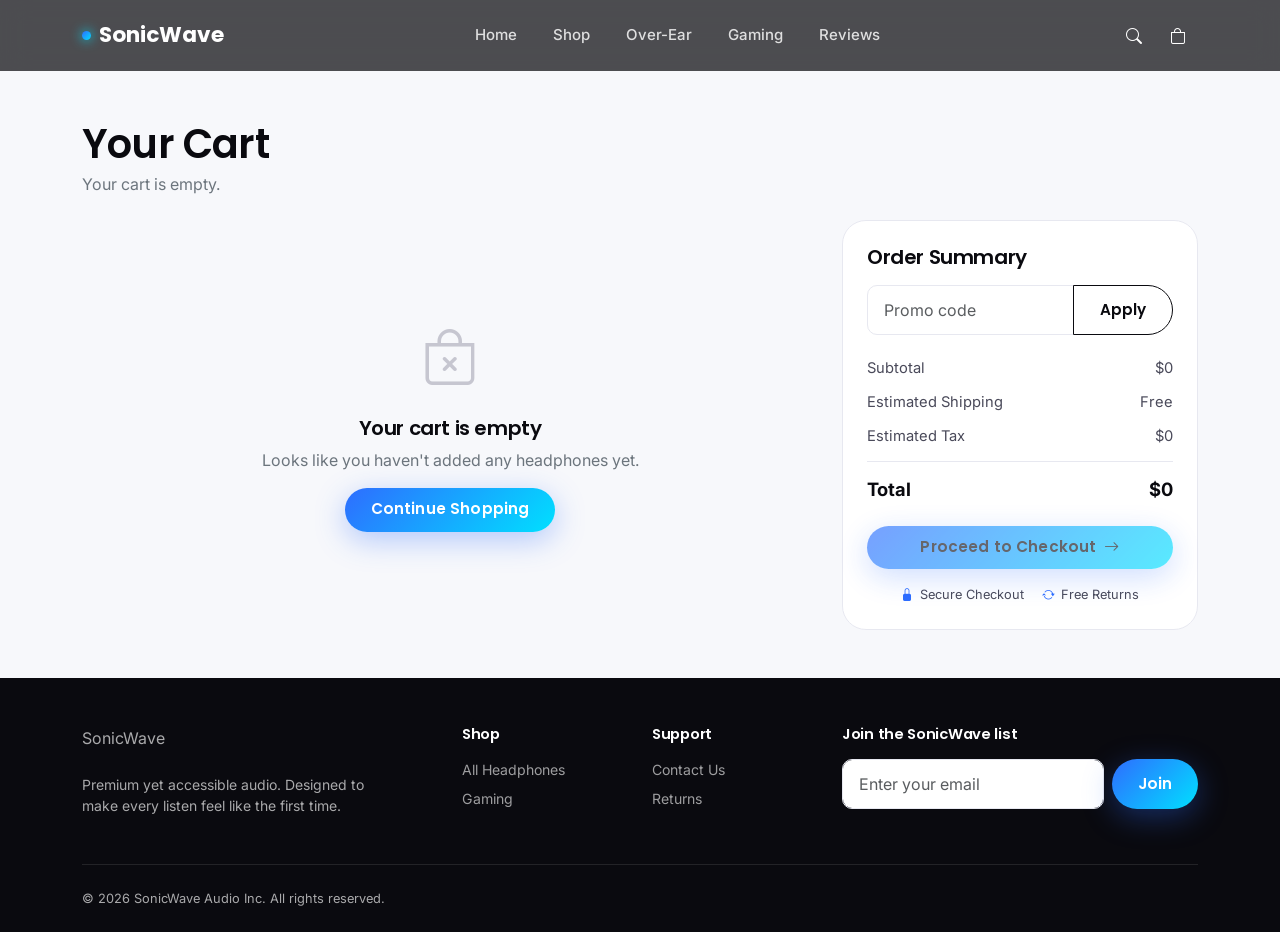
==== cart.html @ 08d79854 "Initial commit" ====
<!DOCTYPE html>
<html lang="en">
<head>
<meta charset="UTF-8">
<meta name="viewport" content="width=device-width, initial-scale=1.0">
<title>Your Cart — SonicWave</title>
<link rel="icon" href="images/favicon.png">
<link rel="preconnect" href="https://fonts.googleapis.com">
<link href="https://fonts.googleapis.com/css2?family=Poppins:wght@500;600;700;800&family=Inter:wght@400;500;600;700&display=swap" rel="stylesheet">
<link href="https://cdn.jsdelivr.net/npm/bootstrap@5.3.3/dist/css/bootstrap.min.css" rel="stylesheet">
<link rel="stylesheet" href="https://cdn.jsdelivr.net/npm/bootstrap-icons@1.11.3/font/bootstrap-icons.css">
<link rel="stylesheet" href="css/style.css">
</head>
<body>

<!-- ============================== NAVBAR ============================== -->
<nav class="navbar navbar-expand-lg navbar-sonic fixed-top">
  <div class="container">
    <a class="navbar-brand" href="index.html"><span class="brand-dot"></span>SonicWave</a>
    <div class="collapse navbar-collapse d-none d-lg-flex">
      <ul class="navbar-nav mx-auto gap-1">
        <li class="nav-item"><a class="nav-link" href="index.html">Home</a></li>
        <li class="nav-item"><a class="nav-link" href="shop.html">Shop</a></li>
        <li class="nav-item"><a class="nav-link" href="shop.html?category=Over-Ear">Over-Ear</a></li>
        <li class="nav-item"><a class="nav-link" href="shop.html?category=Gaming">Gaming</a></li>
        <li class="nav-item"><a class="nav-link" href="index.html#reviews">Reviews</a></li>
      </ul>
    </div>
    <div class="d-flex align-items-center gap-1">
      <a href="shop.html" class="icon-link d-none d-md-inline-flex" aria-label="Search"><i class="bi bi-search"></i></a>
      <a href="cart.html" class="icon-link" aria-label="Cart">
        <i class="bi bi-bag"></i>
        <span class="cart-badge js-cart-count">0</span>
      </a>
      <button class="navbar-toggler d-lg-none" type="button" data-bs-toggle="offcanvas" data-bs-target="#navMenu" aria-label="Toggle navigation">
        <i class="bi bi-list fs-2"></i>
      </button>
    </div>
  </div>
</nav>

<div class="offcanvas offcanvas-start offcanvas-sonic" tabindex="-1" id="navMenu">
  <div class="offcanvas-header">
    <span class="navbar-brand"><span class="brand-dot"></span>SonicWave</span>
    <button type="button" class="btn-close btn-close-white" data-bs-dismiss="offcanvas" aria-label="Close"></button>
  </div>
  <div class="offcanvas-body">
    <ul class="navbar-nav">
      <li class="nav-item"><a class="nav-link" href="index.html">Home</a></li>
      <li class="nav-item"><a class="nav-link" href="shop.html">Shop All</a></li>
      <li class="nav-item"><a class="nav-link" href="cart.html">Cart</a></li>
      <li class="nav-item"><a class="nav-link" href="checkout.html">Checkout</a></li>
    </ul>
  </div>
</div>

<main style="padding-top:120px;" class="pb-5">
  <div class="container">
    <h1 class="mb-1">Your Cart</h1>
    <p class="text-secondary mb-4" id="cartSubtitle">Loading your items…</p>

    <div class="row g-4" id="cartLayout">
      <!-- ===== Cart Items ===== -->
      <div class="col-lg-8">
        <div id="cartItemsWrap"></div>

        <div id="emptyCartState" class="empty-state d-none">
          <i class="bi bi-bag-x"></i>
          <h5 class="mt-3">Your cart is empty</h5>
          <p class="text-secondary">Looks like you haven't added any headphones yet.</p>
          <a href="shop.html" class="btn btn-primary-gradient">Continue Shopping</a>
        </div>

        <a href="shop.html" class="btn btn-outline-dark-pill mt-2" id="continueShoppingBtn"><i class="bi bi-arrow-left me-2"></i>Continue Shopping</a>
      </div>

      <!-- ===== Order Summary ===== -->
      <div class="col-lg-4">
        <div class="summary-card">
          <h5 class="mb-3">Order Summary</h5>
          <div class="input-group mb-3">
            <input type="text" class="form-control promo-input" placeholder="Promo code" id="promoInput" style="border-top-right-radius:0;border-bottom-right-radius:0;">
            <button class="btn btn-outline-dark-pill" style="border-top-left-radius:0;border-bottom-left-radius:0;" id="applyPromoBtn">Apply</button>
          </div>
          <div class="summary-row"><span>Subtotal</span><span id="sumSubtotal">$0.00</span></div>
          <div class="summary-row"><span>Estimated Shipping</span><span id="sumShipping">$0.00</span></div>
          <div class="summary-row"><span>Estimated Tax</span><span id="sumTax">$0.00</span></div>
          <div class="summary-row text-success d-none" id="sumDiscountRow"><span>Discount</span><span id="sumDiscount">-$0.00</span></div>
          <div class="summary-row total"><span>Total</span><span id="sumTotal">$0.00</span></div>
          <a href="checkout.html" class="btn btn-primary-gradient w-100 mt-3" id="checkoutBtn">Proceed to Checkout <i class="bi bi-arrow-right ms-1"></i></a>
          <div class="trust-badges-row mt-3 justify-content-center">
            <span class="tb-item"><i class="bi bi-lock-fill"></i> Secure Checkout</span>
            <span class="tb-item"><i class="bi bi-arrow-repeat"></i> Free Returns</span>
          </div>
        </div>
      </div>
    </div>
  </div>
</main>

<!-- ============================== FOOTER ============================== -->
<footer class="footer-sonic pt-5 pb-4">
  <div class="container">
    <div class="row g-4">
      <div class="col-lg-4">
        <span class="navbar-brand mb-3 d-inline-flex"><span class="brand-dot"></span>SonicWave</span>
        <p class="small mt-2" style="max-width:320px;">Premium yet accessible audio. Designed to make every listen feel like the first time.</p>
      </div>
      <div class="col-lg-2 col-6">
        <h6>Shop</h6>
        <a href="shop.html">All Headphones</a>
        <a href="shop.html?category=Gaming">Gaming</a>
      </div>
      <div class="col-lg-2 col-6">
        <h6>Support</h6>
        <a href="#">Contact Us</a>
        <a href="#">Returns</a>
      </div>
      <div class="col-lg-4">
        <h6>Join the SonicWave list</h6>
        <form class="js-newsletter-form d-flex gap-2">
          <input type="email" class="form-control" placeholder="Enter your email" required>
          <button class="btn btn-primary-gradient" type="submit">Join</button>
        </form>
      </div>
    </div>
    <div class="footer-bottom">© 2026 SonicWave Audio Inc. All rights reserved.</div>
  </div>
</footer>

<script src="https://cdn.jsdelivr.net/npm/bootstrap@5.3.3/dist/js/bootstrap.bundle.min.js"></script>
<script src="js/main.js"></script>
<script>
  let appliedDiscount = 0;

  function renderCart() {
    const cart = swGetCart();
    const wrap = document.getElementById('cartItemsWrap');
    const empty = document.getElementById('emptyCartState');
    const continueBtn = document.getElementById('continueShoppingBtn');
    const checkoutBtn = document.getElementById('checkoutBtn');

    if (cart.length === 0) {
      wrap.innerHTML = '';
      empty.classList.remove('d-none');
      continueBtn.classList.add('d-none');
      checkoutBtn.classList.add('disabled');
      checkoutBtn.setAttribute('aria-disabled', 'true');
      document.getElementById('cartSubtitle').textContent = 'Your cart is empty.';
    } else {
      empty.classList.add('d-none');
      continueBtn.classList.remove('d-none');
      checkoutBtn.classList.remove('disabled');
      document.getElementById('cartSubtitle').textContent = `${swCartCount()} item${swCartCount() > 1 ? 's' : ''} in your cart`;

      wrap.innerHTML = cart.map(item => {
        const p = swGetProduct(item.id);
        if (!p) return '';
        const variant = p.variants.color.find(c => c.key === item.color) || p.variants.color[0];
        const tone = 'tone-' + p.tone;
        const lineTotal = p.price * item.qty;
        return `
        <div class="cart-line d-flex gap-3" data-id="${item.id}" data-color="${item.color}">
          <a href="product.html?id=${p.id}" class="product-media cl-media ${tone}">
            <img src="${swMainImage(p)}" alt="${p.name}" loading="lazy">
          </a>
          <div class="flex-grow-1">
            <div class="d-flex justify-content-between">
              <div>
                <a href="product.html?id=${p.id}" class="text-decoration-none text-dark"><h6 class="mb-1 fw-semibold">${p.name}</h6></a>
                <div class="small text-secondary mb-1">Color: ${variant.label}</div>
                <div class="fw-semibold">${swFormatPrice(p.price)}</div>
              </div>
              <button class="btn-ghost-icon remove-item-btn" aria-label="Remove item"><i class="bi bi-trash3"></i></button>
            </div>
            <div class="d-flex justify-content-between align-items-center mt-2">
              <div class="qty-stepper">
                <button type="button" class="qty-dec">−</button>
                <input type="text" class="qty-val" value="${item.qty}" readonly>
                <button type="button" class="qty-inc">+</button>
              </div>
              <div class="fw-bold line-total">${swFormatPrice(lineTotal)}</div>
            </div>
          </div>
        </div>`;
      }).join('');

      // Wire up per-line events
      wrap.querySelectorAll('.cart-line').forEach(line => {
        const id = line.dataset.id, color = line.dataset.color;
        line.querySelector('.qty-inc').addEventListener('click', () => {
          const item = swGetCart().find(i => i.id === id && i.color === color);
          swUpdateQty(id, color, item.qty + 1);
          renderCart();
        });
        line.querySelector('.qty-dec').addEventListener('click', () => {
          const item = swGetCart().find(i => i.id === id && i.color === color);
          swUpdateQty(id, color, Math.max(1, item.qty - 1));
          renderCart();
        });
        line.querySelector('.remove-item-btn').addEventListener('click', () => {
          swRemoveFromCart(id, color);
          renderCart();
        });
      });
    }

    updateSummary();
  }

  function updateSummary() {
    const subtotal = swCartSubtotal();
    const shipping = subtotal === 0 ? 0 : (subtotal >= 75 ? 0 : 8.99);
    const tax = subtotal * 0.07;
    const discount = subtotal * appliedDiscount;
    const total = Math.max(0, subtotal + shipping + tax - discount);

    document.getElementById('sumSubtotal').textContent = swFormatPrice(subtotal);
    document.getElementById('sumShipping').textContent = shipping === 0 ? 'Free' : swFormatPrice(shipping);
    document.getElementById('sumTax').textContent = swFormatPrice(tax);
    document.getElementById('sumTotal').textContent = swFormatPrice(total);

    const discRow = document.getElementById('sumDiscountRow');
    if (discount > 0) {
      discRow.classList.remove('d-none');
      document.getElementById('sumDiscount').textContent = '-' + swFormatPrice(discount);
    } else {
      discRow.classList.add('d-none');
    }
  }

  document.getElementById('applyPromoBtn').addEventListener('click', () => {
    const code = document.getElementById('promoInput').value.trim().toUpperCase();
    if (code === 'SONIC10') {
      appliedDiscount = 0.10;
      swShowToast('Promo applied', '10% off your order');
    } else if (code) {
      appliedDiscount = 0;
      swShowToast('Invalid code', 'Try SONIC10 for 10% off');
    }
    updateSummary();
  });

  renderCart();
</script>
</body>
</html>
---- css/style.css ----
/* ==========================================================================
   SonicWave — Design System
   ========================================================================== */

:root {
  /* Colors */
  --sw-black: #0a0a0f;
  --sw-charcoal: #14141c;
  --sw-charcoal-2: #1c1c26;
  --sw-gray-900: #1f1f2b;
  --sw-gray-700: #4a4a5a;
  --sw-gray-500: #7d7d8f;
  --sw-gray-300: #c6c6d0;
  --sw-gray-100: #f1f1f6;
  --sw-white: #ffffff;

  --sw-blue: #2e6dff;
  --sw-cyan: #00e0ff;
  --sw-purple: #7b2fff;
  --sw-pink: #ff2fb0;

  --sw-gradient-primary: linear-gradient(135deg, var(--sw-blue) 0%, var(--sw-cyan) 100%);
  --sw-gradient-accent: linear-gradient(135deg, var(--sw-purple) 0%, var(--sw-blue) 50%, var(--sw-cyan) 100%);
  --sw-gradient-dark: linear-gradient(160deg, #0a0a0f 0%, #14141c 60%, #1a1a2e 100%);
  --sw-gradient-radial: radial-gradient(circle at 20% 20%, rgba(46,109,255,0.35), transparent 45%),
                        radial-gradient(circle at 80% 30%, rgba(0,224,255,0.25), transparent 40%),
                        radial-gradient(circle at 50% 90%, rgba(123,47,255,0.25), transparent 45%);

  --sw-bg: #f7f8fb;
  --sw-surface: #ffffff;
  --sw-border: #e7e8f0;

  /* Typography */
  --font-heading: 'Poppins', sans-serif;
  --font-body: 'Inter', sans-serif;

  /* Spacing (8px grid) */
  --sp-1: 8px;
  --sp-2: 16px;
  --sp-3: 24px;
  --sp-4: 32px;
  --sp-5: 48px;
  --sp-6: 64px;
  --sp-7: 96px;

  /* Radius & Shadow */
  --radius-sm: 10px;
  --radius-md: 16px;
  --radius-lg: 24px;
  --radius-pill: 999px;

  --shadow-sm: 0 2px 8px rgba(10,10,15,0.06);
  --shadow-md: 0 8px 24px rgba(10,10,15,0.10);
  --shadow-lg: 0 20px 48px rgba(10,10,15,0.16);
  --shadow-glow: 0 8px 30px rgba(46,109,255,0.35);
}

/* ==========================================================================
   Base
   ========================================================================== */

* { box-sizing: border-box; }

html { scroll-behavior: smooth; }

body {
  font-family: var(--font-body);
  color: var(--sw-charcoal);
  background: var(--sw-bg);
  -webkit-font-smoothing: antialiased;
}

h1, h2, h3, h4, h5, h6, .font-heading {
  font-family: var(--font-heading);
  font-weight: 600;
  letter-spacing: -0.02em;
  color: var(--sw-black);
}

a { text-decoration: none; }

.text-gradient {
  background: var(--sw-gradient-accent);
  -webkit-background-clip: text;
  background-clip: text;
  color: transparent;
}

.section-eyebrow {
  font-family: var(--font-heading);
  font-weight: 600;
  font-size: 0.78rem;
  letter-spacing: 0.14em;
  text-transform: uppercase;
  color: var(--sw-blue);
}

.section-pad { padding-top: var(--sp-7); padding-bottom: var(--sp-7); }
.icon-link>.bi{
  height: unset;
}
@media (max-width: 767px) {
  .section-pad { padding-top: var(--sp-5); padding-bottom: var(--sp-5); }
}

.bg-dark-gradient { background: var(--sw-gradient-dark); }
.bg-surface-alt { background: var(--sw-gray-100); }

/* ==========================================================================
   Buttons
   ========================================================================== */

.btn {
  font-family: var(--font-heading);
  font-weight: 600;
  border-radius: var(--radius-pill);
  padding: 0.65rem 1.6rem;
  transition: transform 0.2s ease, box-shadow 0.2s ease, background 0.2s ease, color 0.2s ease;
  letter-spacing: 0.01em;
  font-size: 0.95rem;
}

.btn-sm { padding: 0.45rem 1rem; font-size: 0.8rem; }
.btn-lg { padding: 0.85rem 2rem; font-size: 1rem; }
@media (max-width: 480px) {
  .btn { padding: 0.55rem 1.3rem; font-size: 0.88rem; }
  .btn-lg { padding: 0.75rem 1.5rem; font-size: 0.9rem; }
}

.btn-primary-gradient {
  background: var(--sw-gradient-primary);
  border: none;
  color: #fff;
  box-shadow: var(--shadow-glow);
}
.btn-primary-gradient:hover,
.btn-primary-gradient:focus {
  color: #fff;
  transform: translateY(-2px);
  box-shadow: 0 14px 34px rgba(46,109,255,0.45);
}
.btn-primary-gradient:active { transform: translateY(0); }

.btn-dark-pill {
  background: var(--sw-black);
  border: 1px solid var(--sw-black);
  color: #fff;
}
.btn-dark-pill:hover { background: #000; color: #fff; transform: translateY(-2px); box-shadow: var(--shadow-md); }

.btn-outline-light-pill {
  background: transparent;
  border: 1.5px solid rgba(255,255,255,0.5);
  color: #fff;
}
.btn-outline-light-pill:hover { background: rgba(255,255,255,0.12); border-color: #fff; color: #fff; transform: translateY(-2px); }

.btn-outline-dark-pill {
  background: transparent;
  border: 1.5px solid var(--sw-black);
  color: var(--sw-black);
}
.btn-outline-dark-pill:hover { background: var(--sw-black); color: #fff; transform: translateY(-2px); }

.btn-ghost-icon {
  background: var(--sw-gray-100);
  border: none;
  border-radius: 50%;
  width: 42px;
  height: 42px;
  display: inline-flex;
  align-items: center;
  justify-content: center;
  transition: background 0.2s ease, transform 0.2s ease;
  color: var(--sw-black);
}
.btn-ghost-icon:hover { background: var(--sw-gray-300); transform: translateY(-1px); }

/* ==========================================================================
   Navbar
   ========================================================================== */

.navbar-sonic {
  background: rgba(10,10,15,0.72);
  backdrop-filter: blur(14px);
  -webkit-backdrop-filter: blur(14px);
  padding-top: 0.9rem;
  padding-bottom: 0.9rem;
  transition: background 0.25s ease, padding 0.25s ease, box-shadow .25s ease;
}
.navbar-sonic.is-scrolled {
  background: rgba(10,10,15,0.92);
  box-shadow: 0 6px 24px rgba(0,0,0,0.25);
  padding-top: 0.55rem;
  padding-bottom: 0.55rem;
}
.navbar-sonic .navbar-brand {
  font-family: var(--font-heading);
  font-weight: 700;
  font-size: 1.35rem;
  color: #fff;
  display: flex;
  align-items: center;
  gap: 8px;
}
.navbar-sonic .navbar-brand .brand-dot {
  width: 9px; height: 9px; border-radius: 50%;
  background: var(--sw-gradient-primary);
  box-shadow: 0 0 12px var(--sw-cyan);
}
.navbar-sonic .nav-link {
  color: rgba(255,255,255,0.82);
  font-weight: 500;
  font-size: 0.94rem;
  padding: 0.5rem 1rem !important;
  position: relative;
}
.navbar-sonic .nav-link:hover,
.navbar-sonic .nav-link.active { color: #fff; }
.navbar-sonic .nav-link.active::after {
  content: '';
  position: absolute;
  left: 1rem; right: 1rem; bottom: 0.15rem;
  height: 2px;
  background: var(--sw-gradient-primary);
  border-radius: 2px;
}
.navbar-sonic .icon-link {
  color: #fff;
  position: relative;
  display: inline-flex;
  align-items: center;
  justify-content: center;
  width: 40px; height: 40px;
  border-radius: 50%;
  transition: background 0.2s ease;
}
.navbar-sonic .icon-link:hover { background: rgba(255,255,255,0.1); }
.cart-badge {
  position: absolute;
  top: 2px; right: 2px;
  background: var(--sw-gradient-primary);
  color: #fff;
  font-size: 0.62rem;
  font-weight: 700;
  min-width: 17px;
  height: 17px;
  border-radius: 50%;
  display: flex;
  align-items: center;
  justify-content: center;
  padding: 0 3px;
}
.navbar-sonic .navbar-toggler { border: none; color: #fff; padding: 0.25rem; }
.navbar-sonic .navbar-toggler:focus { box-shadow: none; }
.offcanvas-sonic { background: var(--sw-black); color: #fff; }
.offcanvas-sonic .nav-link { color: rgba(255,255,255,0.85); font-size: 1.05rem; padding: 0.7rem 0 !important; }
.offcanvas-sonic .nav-link:hover { color: var(--sw-cyan); }

/* ==========================================================================
   Hero
   ========================================================================== */

.hero-sonic {
  position: relative;
  background: var(--sw-gradient-dark);
  overflow: hidden;
  padding-top: 160px;
  padding-bottom: 100px;
  color: #fff;
}
.hero-sonic h1 {
  font-size: clamp(1.8rem, 4vw, 3.9rem);
}
@media (max-width: 767px) {
  .hero-sonic { padding-top: 118px; padding-bottom: 64px; }
  .hero-sonic h1 { font-size: 1.9rem; }
  .hero-sonic p.lead { font-size: 1rem; }
}
.hero-sonic::before {
  content: '';
  position: absolute;
  inset: 0;
  background: var(--sw-gradient-radial);
  pointer-events: none;
}
.hero-sonic .hero-badge {
  display: inline-flex;
  align-items: center;
  gap: 8px;
  background: rgba(255,255,255,0.08);
  border: 1px solid rgba(255,255,255,0.16);
  padding: 0.4rem 0.9rem;
  border-radius: var(--radius-pill);
  font-size: 0.82rem;
  color: var(--sw-gray-300);
}
.hero-sonic h1 {
  color: #fff;
  font-size: clamp(2.3rem, 5vw, 3.9rem);
  line-height: 1.08;
}
.hero-sonic p.lead { color: var(--sw-gray-300); font-size: 1.15rem; }

.hero-art {
  position: relative;
  aspect-ratio: 1 / 1;
  border-radius: 50%;
  background: radial-gradient(circle at 35% 30%, rgba(0,224,255,0.35), rgba(123,47,255,0.15) 55%, transparent 75%);
  display: flex;
  align-items: center;
  justify-content: center;
}
.hero-art .glow-ring {
  position: absolute;
  inset: 6%;
  border-radius: 50%;
  border: 1px dashed rgba(255,255,255,0.18);
  animation: spin 30s linear infinite;
}
.hero-art img {
  width: 80%; height: 80%;
  object-fit: cover;
  border-radius: 50%;
  border: 6px solid rgba(255,255,255,0.15);
  filter: drop-shadow(0 20px 40px rgba(0,224,255,0.35));
}
@keyframes spin { from { transform: rotate(0deg);} to { transform: rotate(360deg);} }

.stat-pill {
  background: rgba(255,255,255,0.06);
  border: 1px solid rgba(255,255,255,0.12);
  border-radius: var(--radius-md);
  padding: var(--sp-2);
}
.stat-pill .stat-num { font-family: var(--font-heading); font-weight: 700; font-size: 1.5rem; color: #fff; }
.stat-pill .stat-label { color: var(--sw-gray-300); font-size: 0.82rem; }
@media (max-width: 480px) {
  .stat-pill { padding: 10px 6px; }
  .stat-pill .stat-num { font-size: 1.15rem; }
  .stat-pill .stat-label { font-size: 0.68rem; }
}

/* Trust bar */
.trust-bar { background: var(--sw-black); border-top: 1px solid rgba(255,255,255,0.08); }
.trust-item { color: rgba(255,255,255,0.85); display: flex; align-items: center; gap: 12px; }
.trust-item i { font-size: 1.35rem; color: var(--sw-cyan); }
.trust-item .t-title { font-weight: 600; font-size: 0.9rem; color: #fff; }
.trust-item .t-sub { font-size: 0.78rem; color: var(--sw-gray-500); }

/* Value props */
.value-card {
  background: var(--sw-surface);
  border: 1px solid var(--sw-border);
  border-radius: var(--radius-lg);
  padding: var(--sp-4);
  height: 100%;
  transition: transform 0.25s ease, box-shadow 0.25s ease, border-color .25s ease;
}
.value-card:hover { transform: translateY(-6px); box-shadow: var(--shadow-lg); border-color: transparent; }
.value-icon {
  width: 56px; height: 56px;
  border-radius: 16px;
  background: var(--sw-gradient-primary);
  display: flex; align-items: center; justify-content: center;
  color: #fff; font-size: 1.5rem;
  margin-bottom: var(--sp-2);
}

/* ==========================================================================
   Product visuals (SVG art tiles, no external images)
   ========================================================================== */

.product-media {
  position: relative;
  border-radius: var(--radius-lg);
  overflow: hidden;
  display: flex;
  align-items: center;
  justify-content: center;
  aspect-ratio: 1 / 1;
}
.product-media img { width: 100%; height: 100%; object-fit: cover; display: block; }
.product-media.tone-1 { background: linear-gradient(150deg,#e8f3ff,#dbeeff); }
.product-media.tone-2 { background: linear-gradient(150deg,#eee6ff,#e3d9ff); }
.product-media.tone-3 { background: linear-gradient(150deg,#e6fbff,#d3f4ff); }
.product-media.tone-4 { background: linear-gradient(150deg,#ffe9f2,#ffd9ec); }
.product-media.tone-5 { background: linear-gradient(150deg,#111420,#1c2030); }
.product-media.tone-6 { background: linear-gradient(150deg,#fff3e2,#ffe6c2); }
.variant-tint {
  position: absolute; inset: 0;
  mix-blend-mode: multiply;
  opacity: 0.22;
  transition: background 0.25s ease;
  pointer-events: none;
}
.gallery-nav {
  position: absolute; top: 50%; transform: translateY(-50%);
  width: 40px; height: 40px; border-radius: 50%;
  background: rgba(255,255,255,0.9); border: none;
  display: flex; align-items: center; justify-content: center;
  color: var(--sw-black); z-index: 2;
  transition: background 0.2s ease, transform 0.2s ease;
}
.gallery-nav:hover { background: #fff; transform: translateY(-50%) scale(1.08); }
.gallery-prev { left: 14px; }
.gallery-next { right: 14px; }
.product-media .media-badge {
  position: absolute; top: 14px; left: 14px;
  background: rgba(10,10,15,0.85);
  color: #fff;
  font-size: 0.7rem;
  font-weight: 600;
  letter-spacing: 0.04em;
  padding: 0.3rem 0.7rem;
  border-radius: var(--radius-pill);
}
.product-media .media-badge.badge-sale { background: var(--sw-pink); }

/* ==========================================================================
   Product card (PLP + featured)
   ========================================================================== */

.product-card {
  background: var(--sw-surface);
  border: 1px solid var(--sw-border);
  border-radius: var(--radius-lg);
  overflow: hidden;
  height: 100%;
  transition: transform 0.25s ease, box-shadow 0.25s ease;
  display: flex;
  flex-direction: column;
}
.product-card:hover { transform: translateY(-8px); box-shadow: var(--shadow-lg); }
.product-card .product-media { border-radius: 0; }
.product-card .card-body-sonic { padding: var(--sp-3); display: flex; flex-direction: column; gap: 6px; flex: 1; }
.product-card .p-category { font-size: 0.72rem; text-transform: uppercase; letter-spacing: 0.08em; color: var(--sw-gray-500); font-weight: 600; }
.product-card .p-name { font-family: var(--font-heading); font-weight: 600; font-size: 1.08rem; color: var(--sw-black); margin-bottom: 2px; }
.product-card .p-feature { font-size: 0.85rem; color: var(--sw-gray-700); margin-bottom: 6px; }
.product-card .p-price-row { display: flex; align-items: baseline; gap: 8px; margin-top: auto; }
.product-card .p-price { font-family: var(--font-heading); font-weight: 700; font-size: 1.2rem; color: var(--sw-black); }
.product-card .p-price-old { font-size: 0.88rem; color: var(--sw-gray-500); text-decoration: line-through; }
.product-card .rating-row { display: flex; align-items: center; gap: 6px; font-size: 0.8rem; color: var(--sw-gray-700); }
.product-card .rating-row .stars { color: #ffb400; }
.product-card .card-actions { padding: 0 var(--sp-3) var(--sp-3); display: flex; gap: 8px; }
.product-card .card-actions .btn { flex: 1; font-size: 0.85rem; padding: 0.5rem 0.9rem; }
@media (max-width: 480px) {
  .product-card .card-actions { gap: 6px; }
  .product-card .card-actions .btn { font-size: 0.78rem; padding: 0.45rem 0.7rem; }
}

/* Wishlist heart */
/* ==========================================================================
   Filters (PLP)
   ========================================================================== */

.filter-panel { background: var(--sw-surface); border: 1px solid var(--sw-border); border-radius: var(--radius-lg); padding: var(--sp-3); }
.filter-panel h6 { font-family: var(--font-heading); font-weight: 600; font-size: 0.92rem; margin-bottom: var(--sp-2); }
.filter-panel .form-check { margin-bottom: 8px; }
.filter-panel .form-check-label { font-size: 0.9rem; color: var(--sw-gray-700); }
.filter-panel .form-check-input:checked { background-color: var(--sw-blue); border-color: var(--sw-blue); }
.filter-panel hr { border-color: var(--sw-border); margin: var(--sp-3) 0; }

/* ==========================================================================
   PDP
   ========================================================================== */

.pdp-thumb {
  border-radius: var(--radius-md);
  aspect-ratio: 1/1;
  cursor: pointer;
  border: 2px solid transparent;
  transition: border-color 0.2s ease;
  padding: 0;
  width: 100%;
  display: block;
}
.pdp-thumb.active { border-color: var(--sw-blue); }
.pdp-thumb img { width: 100%; height: 100%; object-fit: cover; border-radius: calc(var(--radius-md) - 2px); }

.swatch {
  width: 34px; height: 34px;
  border-radius: 50%;
  border: 2px solid #fff;
  outline: 1px solid var(--sw-border);
  cursor: pointer;
  display: inline-block;
  transition: outline-color 0.2s ease, transform 0.15s ease;
}
.swatch.active { outline: 2px solid var(--sw-black); transform: scale(1.08); }

.variant-option {
  border: 1.5px solid var(--sw-border);
  border-radius: var(--radius-sm);
  padding: 0.55rem 1rem;
  font-size: 0.88rem;
  font-weight: 500;
  cursor: pointer;
  background: var(--sw-surface);
  transition: all 0.15s ease;
}
.variant-option.active { border-color: var(--sw-black); background: var(--sw-black); color: #fff; }

.feature-pill {
  display: flex; align-items: center; gap: 10px;
  background: var(--sw-gray-100);
  border-radius: var(--radius-md);
  padding: var(--sp-2);
}
.feature-pill i { font-size: 1.25rem; color: var(--sw-blue); }
.feature-pill .fp-label { font-size: 0.72rem; color: var(--sw-gray-500); text-transform: uppercase; letter-spacing: .05em; }
.feature-pill .fp-value { font-weight: 600; font-size: 0.9rem; }

.qty-stepper { display: inline-flex; align-items: center; border: 1.5px solid var(--sw-border); border-radius: var(--radius-pill); overflow: hidden; }
.qty-stepper button { width: 38px; height: 38px; border: none; background: transparent; font-size: 1.1rem; }
.qty-stepper button:hover { background: var(--sw-gray-100); }
.qty-stepper input { width: 44px; border: none; text-align: center; font-weight: 600; -moz-appearance: textfield; }
.qty-stepper input::-webkit-outer-spin-button, .qty-stepper input::-webkit-inner-spin-button { -webkit-appearance: none; margin: 0; }

.spec-table th { width: 40%; color: var(--sw-gray-500); font-weight: 500; background: var(--sw-gray-100); }
.spec-table td, .spec-table th { padding: 0.85rem 1rem; font-size: 0.9rem; }

.review-card { border-bottom: 1px solid var(--sw-border); padding: var(--sp-3) 0; }
.review-avatar { width: 42px; height: 42px; border-radius: 50%; background: var(--sw-gradient-primary); color: #fff; display: flex; align-items: center; justify-content: center; font-weight: 700; font-family: var(--font-heading); }
.rating-bar-row { display: flex; align-items: center; gap: 10px; font-size: 0.85rem; }
.rating-bar { flex: 1; height: 8px; border-radius: 4px; background: var(--sw-gray-100); overflow: hidden; }
.rating-bar span { display: block; height: 100%; background: var(--sw-gradient-primary); }

/* ==========================================================================
   Cart & Checkout
   ========================================================================== */

.cart-line { border-bottom: 1px solid var(--sw-border); padding: var(--sp-3) 0; }
.cart-line .cl-media { width: 96px; height: 96px; border-radius: var(--radius-md); flex-shrink: 0; }
.summary-card { background: var(--sw-surface); border: 1px solid var(--sw-border); border-radius: var(--radius-lg); padding: var(--sp-3); position: sticky; top: 100px; }
.summary-row { display: flex; justify-content: space-between; font-size: 0.92rem; padding: 6px 0; color: var(--sw-gray-700); }
.summary-row.total { font-size: 1.15rem; font-weight: 700; color: var(--sw-black); border-top: 1px solid var(--sw-border); margin-top: 8px; padding-top: 14px; }
.promo-input { border-radius: var(--radius-pill); }

.checkout-step-badge {
  width: 30px; height: 30px; border-radius: 50%;
  background: var(--sw-gradient-primary); color: #fff;
  display: inline-flex; align-items: center; justify-content: center;
  font-weight: 700; font-size: 0.85rem; margin-right: 10px;
}
.form-floating > label { color: var(--sw-gray-500); }
.form-control, .form-select { border-radius: var(--radius-sm); border-color: var(--sw-border); padding: 0.75rem 1rem; }
.form-control:focus, .form-select:focus { border-color: var(--sw-blue); box-shadow: 0 0 0 0.2rem rgba(46,109,255,0.15); }

.payment-option {
  border: 1.5px solid var(--sw-border);
  border-radius: var(--radius-md);
  padding: var(--sp-2) var(--sp-3);
  cursor: pointer;
  display: flex; align-items: center; gap: 12px;
  transition: border-color 0.15s ease, background 0.15s ease;
}
.payment-option.active { border-color: var(--sw-black); background: var(--sw-gray-100); }
.payment-option i { font-size: 1.4rem; }

.trust-badges-row { display: flex; gap: 18px; flex-wrap: wrap; align-items: center; }
.trust-badges-row .tb-item { display: flex; align-items: center; gap: 6px; font-size: 0.8rem; color: var(--sw-gray-700); }
.trust-badges-row i { color: var(--sw-blue); }

/* Empty state */
.empty-state { text-align: center; padding: var(--sp-7) var(--sp-2); }
.empty-state i { font-size: 3.5rem; color: var(--sw-gray-300); }

/* ==========================================================================
   Confirmation
   ========================================================================== */

.success-check {
  width: 96px; height: 96px; border-radius: 50%;
  background: var(--sw-gradient-primary);
  display: flex; align-items: center; justify-content: center;
  color: #fff; font-size: 2.8rem;
  box-shadow: var(--shadow-glow);
  margin: 0 auto;
  animation: pop 0.5s cubic-bezier(.34,1.56,.64,1);
}
@keyframes pop { from { transform: scale(0); opacity: 0; } to { transform: scale(1); opacity: 1; } }

.tracking-step { text-align: center; flex: 1; position: relative; }
.tracking-step .ts-dot {
  width: 34px; height: 34px; border-radius: 50%;
  background: var(--sw-gray-100); border: 2px solid var(--sw-border);
  display: flex; align-items: center; justify-content: center;
  margin: 0 auto 8px; font-size: 0.95rem; color: var(--sw-gray-500);
}
.tracking-step.done .ts-dot { background: var(--sw-gradient-primary); border-color: transparent; color: #fff; }
.tracking-step .ts-label { font-size: 0.8rem; color: var(--sw-gray-700); font-weight: 500; }
.tracking-line { position: absolute; top: 17px; left: -50%; width: 100%; height: 2px; background: var(--sw-border); z-index: -1; }
.tracking-step.done .tracking-line { background: var(--sw-gradient-primary); }
.tracking-step:first-child .tracking-line { display: none; }

/* ==========================================================================
   Testimonials
   ========================================================================== */

.testimonial-card {
  background: var(--sw-surface);
  border: 1px solid var(--sw-border);
  border-radius: var(--radius-lg);
  padding: var(--sp-4);
  height: 100%;
}
.testimonial-card .stars { color: #ffb400; letter-spacing: 2px; }
.testimonial-card .t-avatar { width: 44px; height: 44px; border-radius: 50%; background: var(--sw-gradient-accent); color: #fff; display: flex; align-items: center; justify-content: center; font-weight: 700; font-family: var(--font-heading); }

/* Final CTA banner */
.cta-banner {
  background: var(--sw-gradient-accent);
  border-radius: var(--radius-lg);
  padding: var(--sp-6) var(--sp-4);
  color: #fff;
  position: relative;
  overflow: hidden;
}
.cta-banner h2 { color: #fff; }
.cta-banner::after {
  content: '';
  position: absolute; inset: 0;
  background: radial-gradient(circle at 85% 20%, rgba(255,255,255,0.25), transparent 45%);
  display: none;
}

/* Footer */
.footer-sonic { background: var(--sw-black); color: rgba(255,255,255,0.65); }
.footer-sonic h6 { color: #fff; font-family: var(--font-heading); font-weight: 600; margin-bottom: var(--sp-2); font-size: 0.92rem; }
.footer-sonic a { color: rgba(255,255,255,0.6); font-size: 0.88rem; display: block; margin-bottom: 8px; }
.footer-sonic a:hover { color: var(--sw-cyan); }
.footer-sonic .social-icon {
  width: 38px; height: 38px; border-radius: 50%;
  background: rgba(255,255,255,0.08);
  display: inline-flex; align-items: center; justify-content: center;
  color: #fff; margin-right: 8px;
  transition: background 0.2s ease, transform 0.2s ease;
}
.footer-sonic .social-icon:hover { background: var(--sw-gradient-primary); transform: translateY(-3px); }
.footer-bottom { border-top: 1px solid rgba(255,255,255,0.1); font-size: 0.8rem; padding-top: var(--sp-3); margin-top: var(--sp-4); }

/* Breadcrumb */
.breadcrumb-sonic { background: transparent; padding: 0; margin-bottom: var(--sp-2); font-size: 0.85rem; }
.breadcrumb-sonic a { color: var(--sw-gray-500); }
.breadcrumb-sonic .active { color: var(--sw-black); font-weight: 500; }

/* Shop/Category page headers */
header.bg-dark-gradient { position: relative; }
header.bg-dark-gradient h1 { font-size: clamp(1.6rem, 3.5vw, 2.8rem); }
@media (max-width: 767px) {
  header.bg-dark-gradient { padding-top: 110px !important; padding-bottom: 32px !important; }
  header.bg-dark-gradient h1 { font-size: 1.6rem; }
  header.bg-dark-gradient p { font-size: 0.9rem; }
}

/* Toast */
.sonic-toast {
  position: fixed; top: 90px; right: 24px; z-index: 2000;
  background: var(--sw-black); color: #fff;
  padding: 14px 20px; border-radius: var(--radius-md);
  display: flex; align-items: center; gap: 12px;
  box-shadow: var(--shadow-lg);
  transform: translateX(140%);
  transition: transform 0.35s cubic-bezier(.34,1.56,.64,1);
}
.sonic-toast.show { transform: translateX(0); }
.sonic-toast i { color: var(--sw-cyan); font-size: 1.3rem; }

/* Utility */
.divider-dot { width: 4px; height: 4px; border-radius: 50%; background: var(--sw-gray-500); display: inline-block; }
.badge-soft { background: rgba(46,109,255,0.1); color: var(--sw-blue); font-weight: 600; padding: 0.4rem 0.8rem; border-radius: var(--radius-pill); font-size: 0.75rem; }

@media (max-width: 991px) {
  .summary-card { position: static; margin-top: var(--sp-4); }
}

/* Mobile filter toggle (PLP) */
.filter-toggle-btn { display: none; }
@media (max-width: 991px) {
  .filter-toggle-btn { display: inline-flex; }
}
@media (min-width: 992px) {
  #filterCollapse.collapse { display: block; }
}

/* Tracking steps tighten on small screens */
@media (max-width: 480px) {
  .tracking-step .ts-dot { width: 28px; height: 28px; font-size: 0.8rem; }
  .tracking-step .ts-label { font-size: 0.68rem; }
  .tracking-line { top: 14px; }
  .section-pad .col-md-3{
    width: 100%;
  }
  .review-avatar{
    display: none;
  }
  .summary-card{
    margin-top: 0;
  }
}
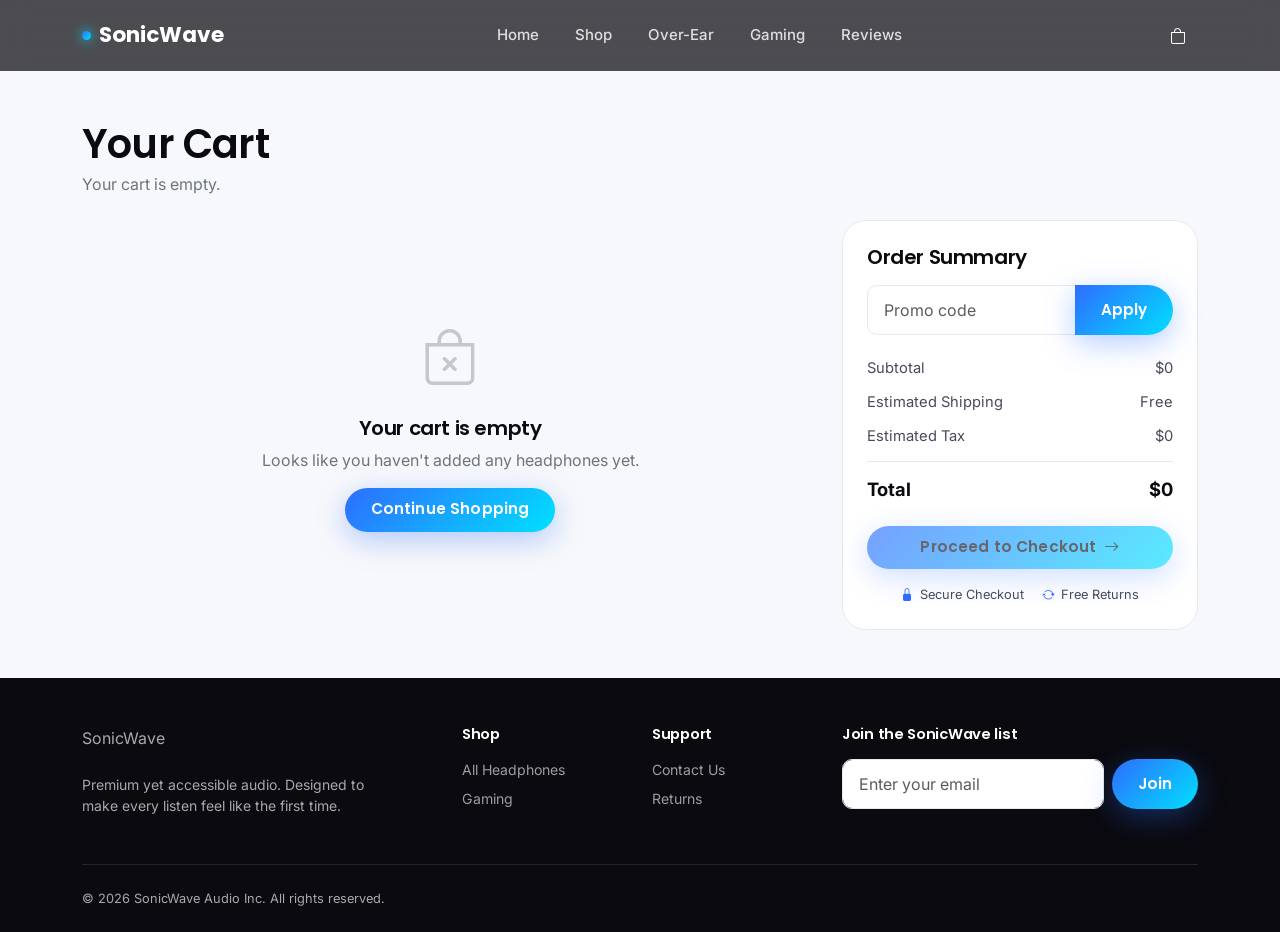
==== commit f17d80aa: "fourth" ====
--- a/cart.html
+++ b/cart.html
@@ -27,7 +27,6 @@
       </ul>
     </div>
     <div class="d-flex align-items-center gap-1">
-      <a href="shop.html" class="icon-link d-none d-md-inline-flex" aria-label="Search"><i class="bi bi-search"></i></a>
       <a href="cart.html" class="icon-link" aria-label="Cart">
         <i class="bi bi-bag"></i>
         <span class="cart-badge js-cart-count">0</span>
@@ -80,7 +79,7 @@
           <h5 class="mb-3">Order Summary</h5>
           <div class="input-group mb-3">
             <input type="text" class="form-control promo-input" placeholder="Promo code" id="promoInput" style="border-top-right-radius:0;border-bottom-right-radius:0;">
-            <button class="btn btn-outline-dark-pill" style="border-top-left-radius:0;border-bottom-left-radius:0;" id="applyPromoBtn">Apply</button>
+            <button class="btn btn-primary-gradient" style="border-top-left-radius:0;border-bottom-left-radius:0;" id="applyPromoBtn">Apply</button>
           </div>
           <div class="summary-row"><span>Subtotal</span><span id="sumSubtotal">$0.00</span></div>
           <div class="summary-row"><span>Estimated Shipping</span><span id="sumShipping">$0.00</span></div>
--- a/css/style.css
+++ b/css/style.css
@@ -319,12 +319,16 @@
   animation: spin 30s linear infinite;
 }
 .hero-art img {
-  width: 80%; height: 80%;
-  object-fit: cover;
-  border-radius: 50%;
-  border: 6px solid rgba(255,255,255,0.15);
-  filter: drop-shadow(0 20px 40px rgba(0,224,255,0.35));
-}
+  width: 86%;
+  height: auto;
+  max-height: 86%;
+  object-fit: contain;
+  border-radius: 14%;
+  transition: transform 0.35s ease, box-shadow 0.25s ease;
+  animation: grow 0.5s cubic-bezier(.34,1.56,.64,1);
+}
+@keyframes grow { from { transform: scale(0);} to { transform: scale(1);} }
+/* .hero-art img:hover { transform: translateY(-6px) scale(1.02); } */
 @keyframes spin { from { transform: rotate(0deg);} to { transform: rotate(360deg);} }
 
 .stat-pill {
@@ -378,15 +382,45 @@
   display: flex;
   align-items: center;
   justify-content: center;
-  aspect-ratio: 1 / 1;
-}
-.product-media img { width: 100%; height: 100%; object-fit: cover; display: block; }
-.product-media.tone-1 { background: linear-gradient(150deg,#e8f3ff,#dbeeff); }
+  box-shadow: var(--shadow-sm);
+  background: #fff;
+}
+/* Generic product image fallback: keep inside the media box without overflowing */
+.product-media img {
+  display: block;
+  max-width: 100%;
+  max-height: 100%;
+  margin: 0 auto;
+}
+
+/* PLP / featured product cards: fill the card and crop if needed */
+.product-card .product-media img {
+  width: 100%;
+  height: 100%;
+  object-fit: cover;
+}
+
+/* PDP thumbnails: square thumbs should fill and crop */
+.pdp-thumb img {
+  width: 100%;
+  height: 100%;
+  object-fit: cover;
+  border-radius: calc(var(--radius-md) - 2px);
+}
+
+/* PDP main image: show the full product without unwanted cropping */
+#mainMediaImg {
+  width: 100%;
+  height: 100%;
+  object-fit: contain;
+  display: block;
+}
+/* .product-media.tone-1 { background: linear-gradient(150deg,#e8f3ff,#dbeeff); }
 .product-media.tone-2 { background: linear-gradient(150deg,#eee6ff,#e3d9ff); }
 .product-media.tone-3 { background: linear-gradient(150deg,#e6fbff,#d3f4ff); }
 .product-media.tone-4 { background: linear-gradient(150deg,#ffe9f2,#ffd9ec); }
 .product-media.tone-5 { background: linear-gradient(150deg,#111420,#1c2030); }
-.product-media.tone-6 { background: linear-gradient(150deg,#fff3e2,#ffe6c2); }
+.product-media.tone-6 { background: linear-gradient(150deg,#fff3e2,#ffe6c2); } */
 .variant-tint {
   position: absolute; inset: 0;
   mix-blend-mode: multiply;
